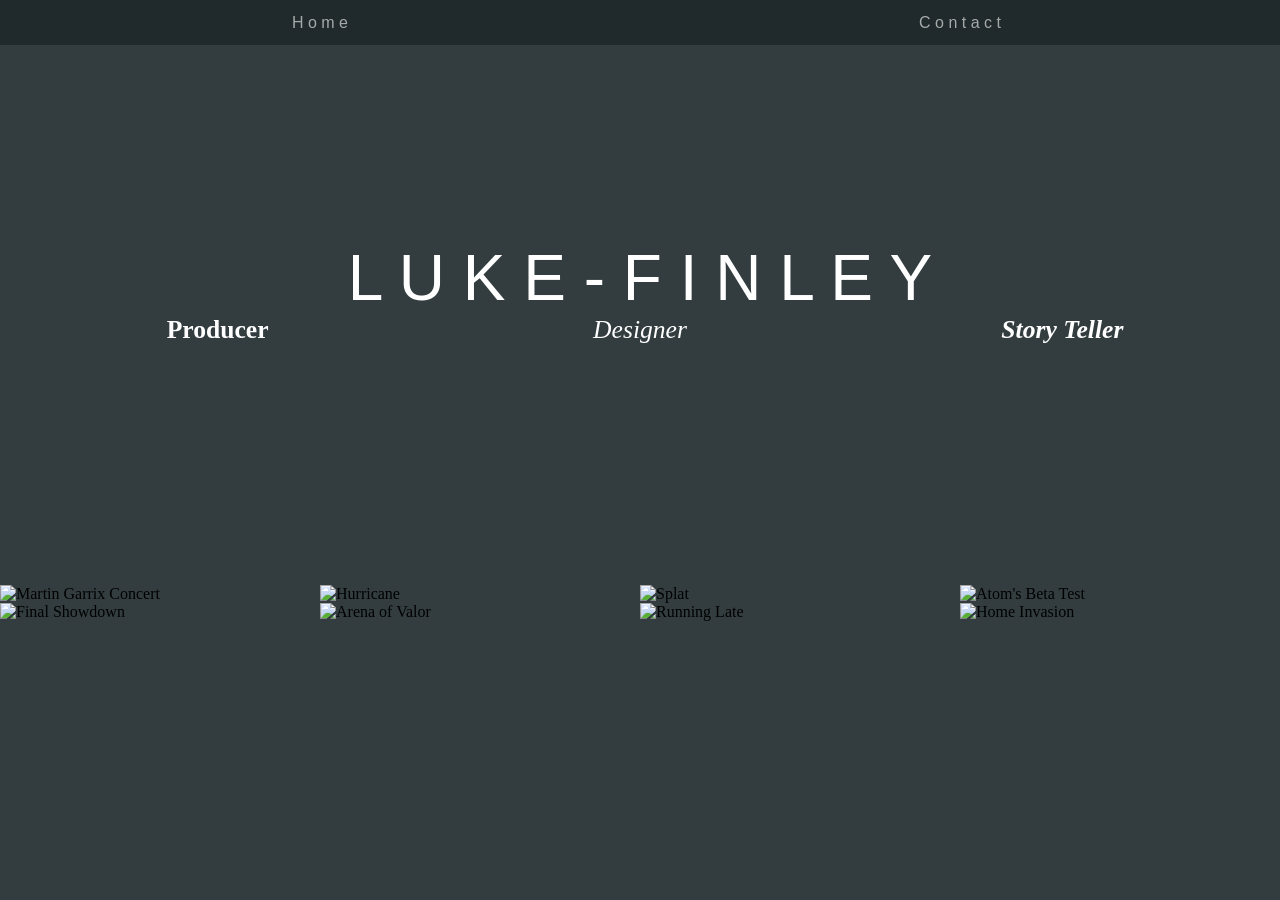
==== index.html @ 33646699 "bahumbug" ====
<!DOCTYPE html>
<html lang="en">
<head>
    <meta charset="UTF-8">
    <meta name="viewport" content="width=device-width, initial-scale=1.0">
    <link rel="stylesheet" href="style.css">
    <script src="script.js" defer></script>
    <title>Luke Finley</title>
</head>

<body>

    <nav id="navbar">

        <div class="home-button" id="home">
            H o m e
        </div>


        <div class="contact-button" id="contact">
            C o n t a c t
        </div>

    </nav>


    <div class="title">

        <div class="name">
            L U K E - F I N L E Y
        </div>

        <div class="attributes">

            <div class="attribute producer">
                Producer
            </div>

            <div class="attribute designer">
                Designer
            </div>

            <div class="attribute story-teller">
                Story Teller
            </div>

        </div>

    </div>



    <div class="projects">

        <div class="project" id="project1">
            <img src="thumbnails/Garrix.png " alt="Martin Garrix Concert" width="100%" height="100%">
        </div>

        <div class="project" id="project8">
            <img src="thumbnails/Hurricane.png" alt="Hurricane" width="100%" height="100%">
        </div>

        <div class="project" id="project2">
            <img src="thumbnails/Splat.png" alt="Splat" width="100%" height="100%">
        </div>
        
        <div class="project" id="project3">
            <img src="thumbnails/Atom.png" alt="Atom's Beta Test" width="100%" height="100%">
        </div>

        <div class="project" id="project4">
            <img src="thumbnails/FinalShowdown.png" alt="Final Showdown" width="100%" height="100%">
        </div>
        
        <div class="project" id="project6">
            <img src="thumbnails/aov.png" alt="Arena of Valor" width="100%" height="100%">
        </div>

        <div class="project" id="project5">
            <img src="thumbnails/RunningLate.png" alt="Running Late" width="100%" height="100%">
        </div>

        <div class="project" id="project7">
            <img src="thumbnails/HomeInvasion.png" alt="Home Invasion" width="100%" height="100%">            
        </div>



    </div>


</body>

</html>
---- style.css ----
body {
    background-color: #333d3f;
    padding: 0;
    margin: 0;
}

nav {
    background-color: #20292b;
    display: flex;
    flex-direction: row;
    color: #fff;
    margin: 0;
    height: 5vh;
}
#navbar {
  position: sticky;
  top: 0;
  overflow: hidden;
    z-index: 99999999;
}

.home-button,.contact-button {
    width: 50%;
    display: flex;
    cursor: pointer;
    align-items: center;
    justify-content: center;
    font-family:'Arial Narrow', Arial, sans-serif;
    font-size: 100%;
    transition: .75s;
    opacity: .6;
}
.home-button:hover, .contact-button:hover {
    scale: 1.2;
    opacity: 1;
}

.title .project-text-main{
    display: flex;
    flex-direction: column;
    height: 50vh;
}

.contacts-main{
    display: flex;
    flex-direction: column;
    width: 100%;
}
.linkedin,.email,.phone{
    display: flex;
    flex-direction: column;
    width: 100%;
    justify-content: center;
    align-items: center;
}
#linkedin {
    cursor: pointer;
}
.contact-title{
    height: 20vh;
    width: 100%;
    justify-content: center;
    align-items: end;
    display: flex;
    color: #fff;
    font-size: 3vw;
    font-family:'Arial Narrow', Arial, sans-serif;
}
.contact-subtext {
    height: 5vh;
    width: 100%;
    justify-content: center;
    align-items: start;
    display: flex;
    color: #fff;
    font-size: 1.2vw;
}


.name, .attributes {
    display: flex;
    height: 30vh;
}
.project-title, .project-attributes {
    display: flex;
    height: 20vh;
}

.name, .project-title{
    color: #fff;
    align-items:end;
    justify-content: center;
    font-size: 5vw;
    font-family:'Arial Narrow', Arial, sans-serif;
}

.attributes, .project-attributes{
    flex-direction: row;
    justify-content: center;
}
.attribute {
    width: 20%;
    color: #fff;
    align-items: start;
    text-align: center;
    justify-content: center;
    font-size: 2vw;
}

/* .producer,.designer,.story-teller{
     animation-name: pulse;
    animation-duration: 9s;
    animation-iteration-count: infinite; 
} */
.producer {
    font-weight: bold;
}
.designer{
    font-style: italic;
    animation-delay: 3s;
}
.story-teller{
    font-weight: bold;
    font-style: italic;
    animation-delay: 6s;
}

/* @keyframes pulse {
    0% {font-size: 2vw;}
    16% {font-size: 2.5vw;}
    32% {font-size: 2vw;}
    100% {font-size: 2vw;}
} */


.projects {
    display: flex;
    flex-direction: row;
    flex-wrap: wrap;
    row-gap: 0;
    column-gap: 0;
}

.project {
    width: 25%;
    padding: 0;
    margin: 0;
    transition: .75s;
    cursor: pointer;
}
.project:hover {
    scale: 0.9;
}

.project-description {
    display: flex;
    color: #fff;
    align-items: center;
    justify-content: center;
    width: 45%;
    text-align: center;
    font-family:'Arial Narrow', Arial, sans-serif;
    font-size: 3vh;
        margin-bottom: 4vh;

}
.project-text-main {
    display: flex;
    flex-direction: column;
    justify-content: center;
    align-items: center;
}
.project-attributes {
    width: 50%;
    height: 15vh;
}
.attribute {
    width: 33%;
}

.project-images, .project-embeds {
    display: flex;
    flex-direction: column;
    width: 100%;
}

.images, .embeds{
    display: flex;
    flex-direction: column;
    justify-content: center;
    align-items: center;
        margin-bottom: 4vh;

}
.embeds {
    height: 100%;
}
.embed{
    aspect-ratio: 16/9;
    width: 50%;
}
.image {
    width: 50%;
}






@media screen and (min-width: 0px) and (max-width: 1000px) {
  
.project {
    width: 50%;
}

.attribute {
    width: 25%;
    font-size: 4vw;
}

.attributes, .name {
    height: 20vh;
}

.name {
    font-size: 7.5vw;
}

nav {
    height: 8vh;
}

.home-button,.contact-button {
    font-size: 120%;
}

.contact-title {
    font-size: 8vw;
}
.contact-subtext {
    font-size: 4vw;
}


.project-title {
    font-size: 7.5vw;
}
.project-attributes {
    width: 100%;
}

.project-description {
    font-size: 2.5vh;
    width: 75%;
}

.embed, .image {
    width: 80%;
}


}
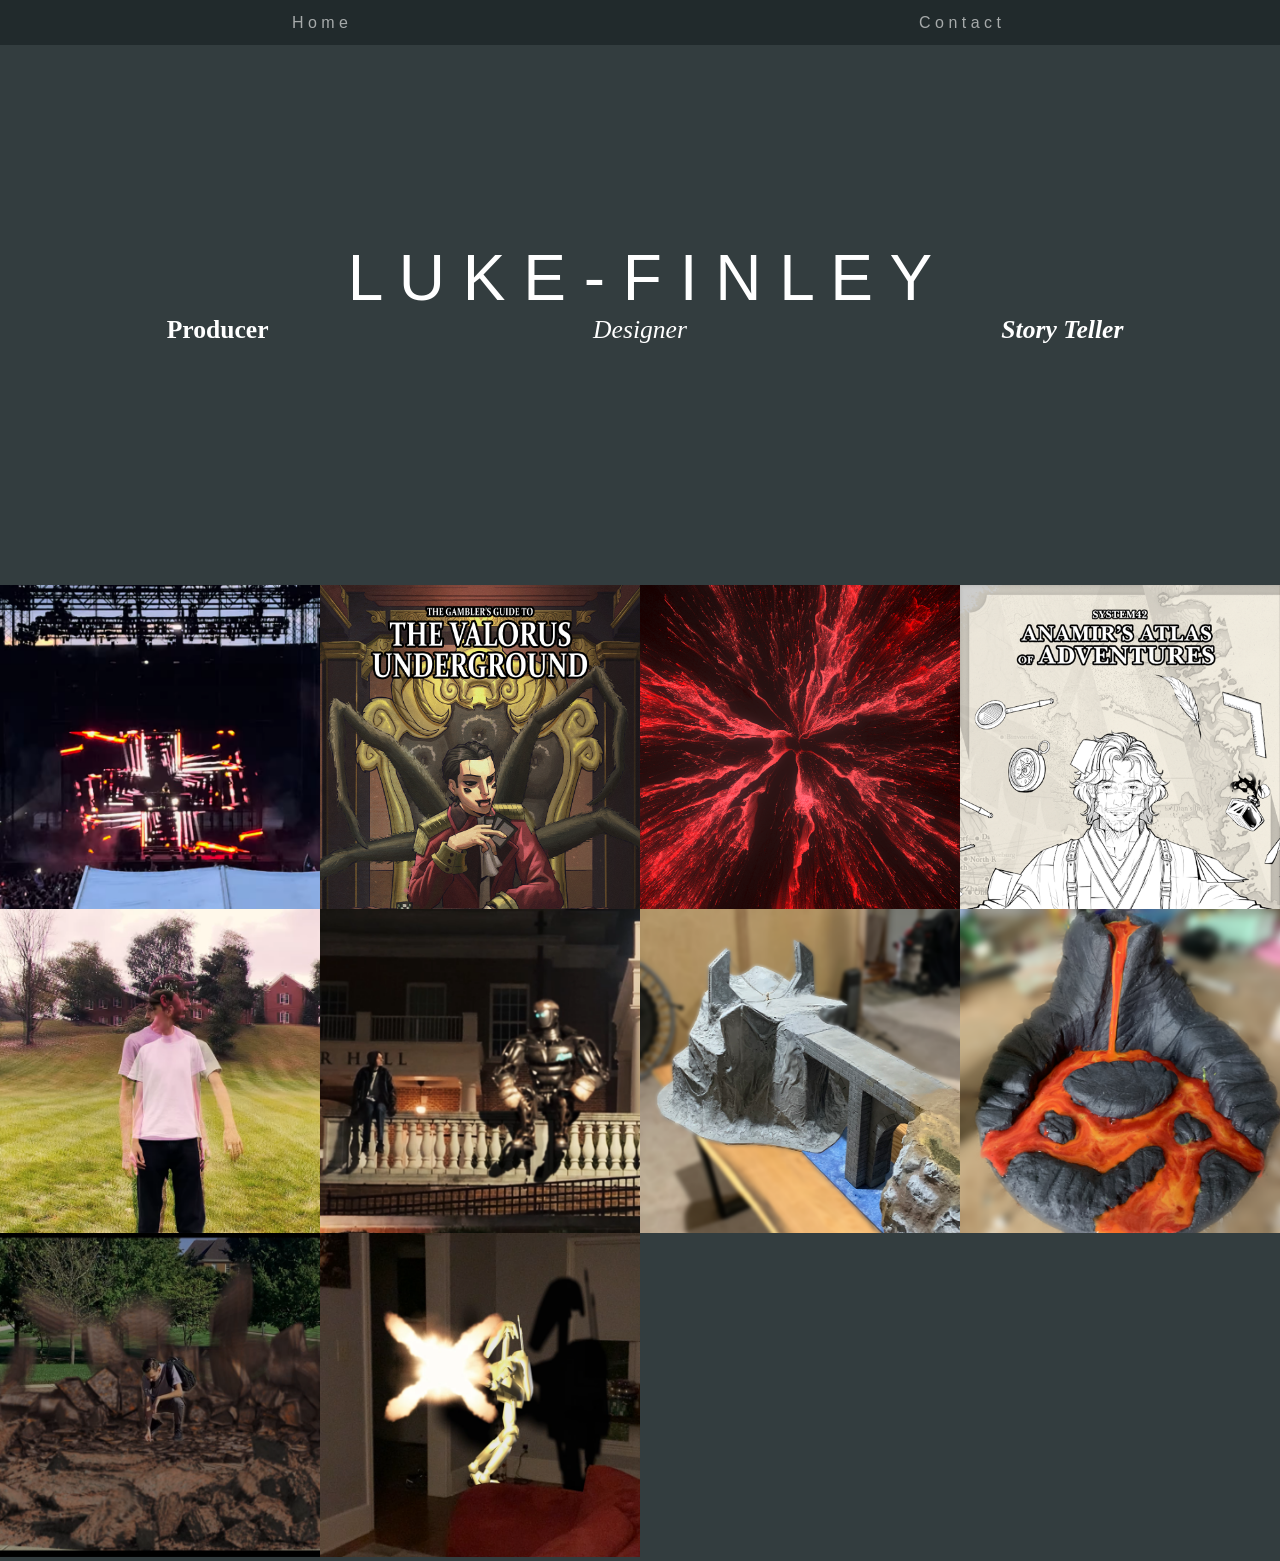
==== commit d1ac293a: "adding modules" ====
--- a/index.html
+++ b/index.html
@@ -56,8 +56,16 @@
             <img src="thumbnails/Garrix.png " alt="Martin Garrix Concert" width="100%" height="100%">
         </div>
 
+        <div class="project" id="project9">
+            <img src="thumbnails/Valorus.png" alt="Gamblers Guide to Valorus" width="100%" height="100%">            
+        </div>
+
         <div class="project" id="project8">
             <img src="thumbnails/Hurricane.png" alt="Hurricane" width="100%" height="100%">
+        </div>
+ 
+        <div class="project" id="project10">
+            <img src="thumbnails/Atlas.png" alt="Gamblers Guide to Valorus" width="100%" height="100%">            
         </div>
 
         <div class="project" id="project2">
--- a/style.css
+++ b/style.css
@@ -5,7 +5,7 @@
 }
 
 nav {
-    background-color: #20292b;
+    background-color: hsl(191, 15%, 15%);
     display: flex;
     flex-direction: row;
     color: #fff;
@@ -154,6 +154,7 @@
 
 .project-description {
     display: flex;
+    flex-direction: column;
     color: #fff;
     align-items: center;
     justify-content: center;
@@ -204,8 +205,13 @@
 }
 
 
-
-
+.anamirs {
+    cursor: pointer;
+}
+.project-link {
+    color: hwb(191 47% 16%);
+    text-decoration: underline;
+}
 
 
 @media screen and (min-width: 0px) and (max-width: 1000px) {
@@ -220,7 +226,7 @@
 }
 
 .attributes, .name {
-    height: 20vh;
+    height: 15vh;
 }
 
 .name {
@@ -244,7 +250,7 @@
 
 
 .project-title {
-    font-size: 7.5vw;
+    font-size: 9vw;
 }
 .project-attributes {
     width: 100%;
